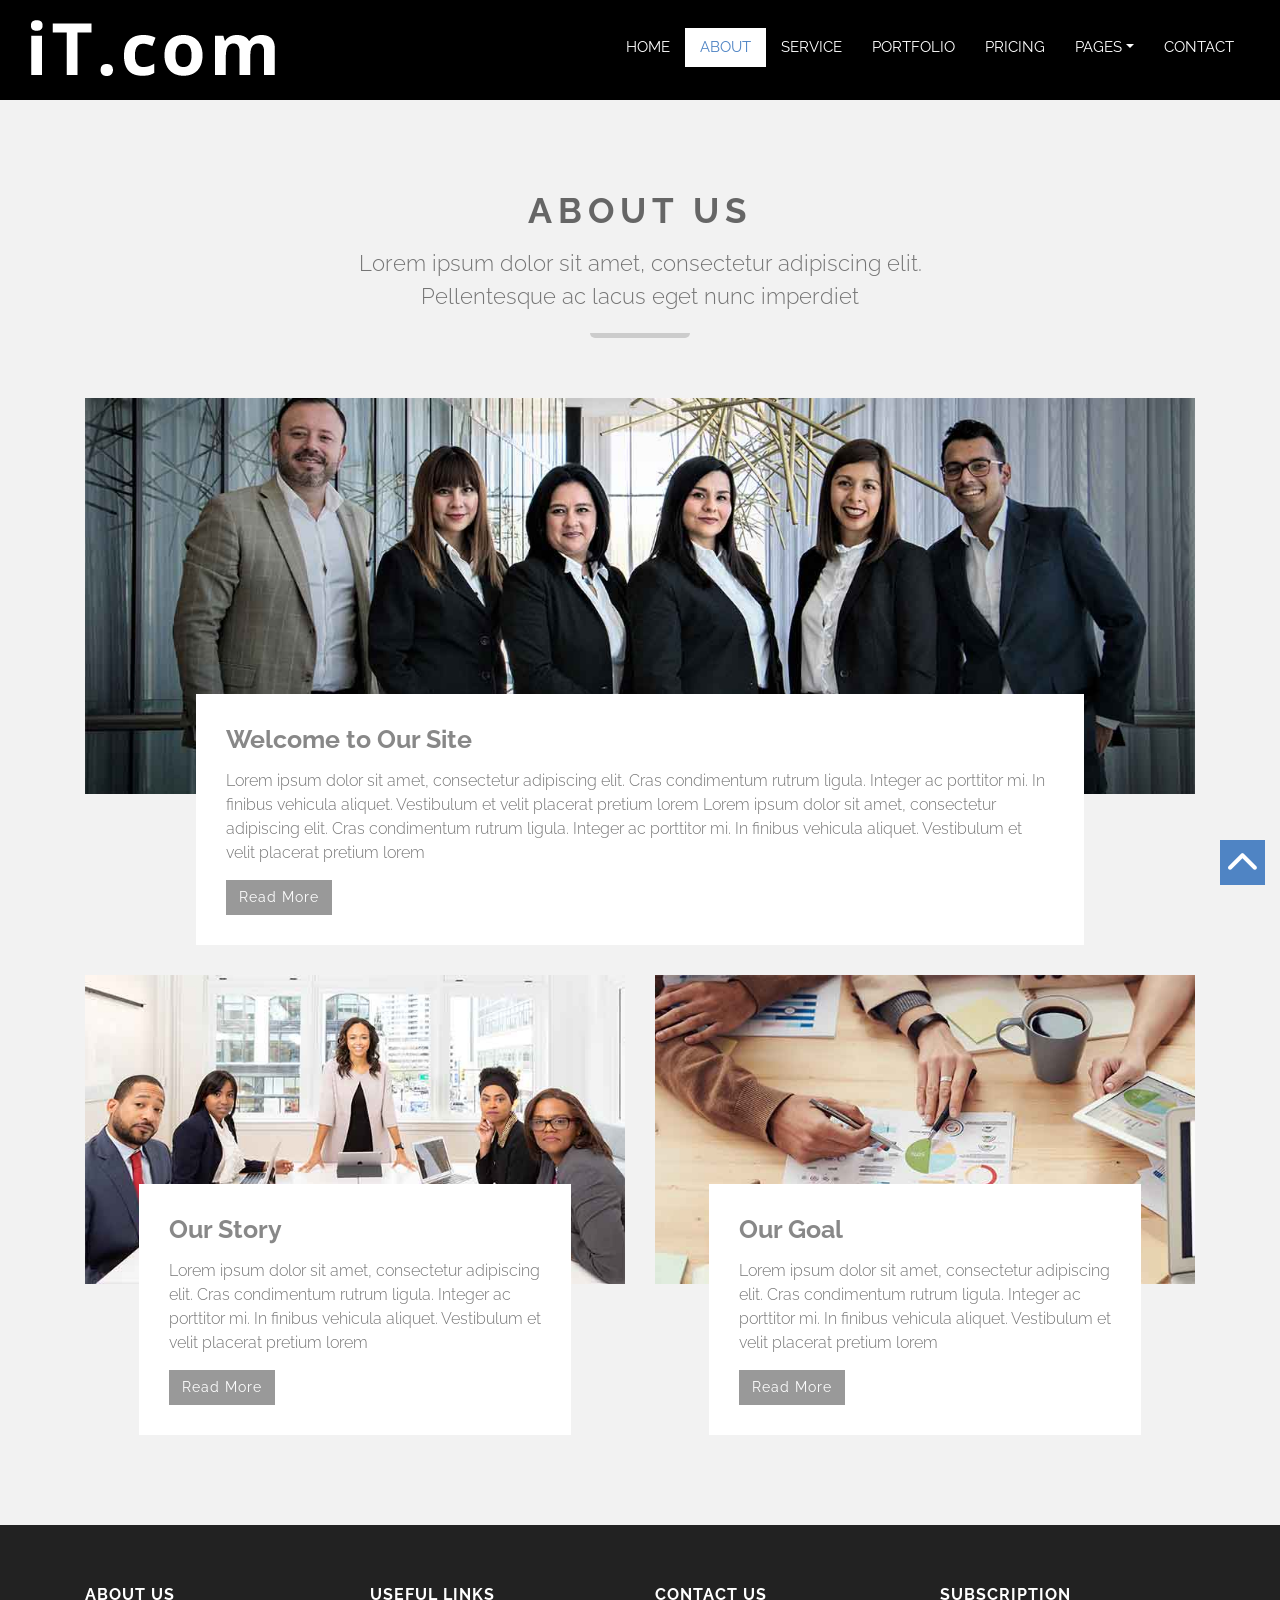
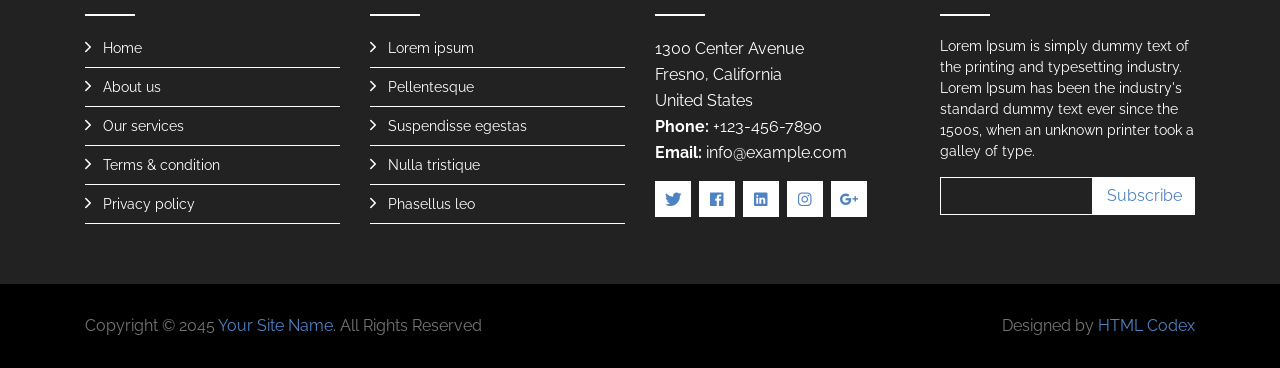
==== about.html @ 4ea15831 "Update about.html" ====
<!DOCTYPE html>
<html lang="en">
    <head>
        <meta charset="utf-8">
        <title>IT Company Website </title>
        <meta content="width=device-width, initial-scale=1.0" name="viewport">
        <meta content="IT Company Webe" name="keywords">
        <meta content="IT Company Web" name="description">

        <!-- Favicon -->
        <link href="img/favicon.ico" rel="icon">

        <!-- Google Font -->
        <link href="https://fonts.googleapis.com/css?family=Raleway:200,300,400,500,600,700,800,900&display=swap" rel="stylesheet"> 

        <!-- Libraries CSS -->
        <link href="lib/bootstrap/css/bootstrap.min.css" rel="stylesheet">
        <link href="lib/ionicons/css/ionicons.min.css" rel="stylesheet">
        <link href="lib/owlcarousel/assets/owl.carousel.min.css" rel="stylesheet">
        <link href="lib/lightbox/css/lightbox.min.css" rel="stylesheet">

        <!-- Main Stylesheet -->
        <link href="css/style.css" rel="stylesheet">
    </head>

    <body>
        <!-- Nav Start -->
        <div id="nav">
            <div class="container-fluid">
                <nav class="navbar navbar-expand-md bg-dark navbar-dark">
                    <a href="index.html" class="navbar-brand">
                        <img src="img/logo.png" alt="Logo">
                    </a>
                    <button type="button" class="navbar-toggler" data-toggle="collapse" data-target="#navbarCollapse">
                        <span class="navbar-toggler-icon"></span>
                    </button>

                    <div class="collapse navbar-collapse justify-content-between" id="navbarCollapse">
                        <div class="navbar-nav ml-auto">
                            <a href="index.html" class="nav-item nav-link">Home</a>
                            <a href="about.html" class="nav-item nav-link active">About</a>
                            <a href="service.html" class="nav-item nav-link">Service</a>
                            <a href="portfolio.html" class="nav-item nav-link">Portfolio</a>
                            <a href="pricing.html" class="nav-item nav-link">Pricing</a>
                            <div class="nav-item dropdown">
                                <a href="#" class="nav-link dropdown-toggle" data-toggle="dropdown">Pages</a>
                                <div class="dropdown-menu">
                                    <a href="skill.html" class="dropdown-item">Skills</a>
                                    <a href="team.html" class="dropdown-item">Team Members</a>
                                    <a href="review.html" class="dropdown-item">Reviews</a>
                                    <a href="client.html" class="dropdown-item">Clients</a>
                                    <a href="single.html" class="dropdown-item">Single Page</a>
                                </div>
                            </div>
                            <a href="contact.html" class="nav-item nav-link">Contact</a>
                        </div>
                    </div>
                </nav>
            </div>
        </div>
        <!-- Nav End -->

        <!-- About Start-->
        <div class="about mt-100">
            <div class="container">
                <div class="section-header">
                    <h2>About Us</h2>
                    <p>
                        Lorem ipsum dolor sit amet, consectetur adipiscing elit. Pellentesque ac lacus eget nunc imperdiet
                    </p>
                </div>
                
                <div class="row align-items-center">
                    <div class="col-md-12">
                        <div class="about-img">
                            <img src="img/about.jpg" alt="" class="img-fluid">
                        </div>
                        <div class="about-content">
                            <h2>Welcome to Our Site</h2>
                            <p>
                                Lorem ipsum dolor sit amet, consectetur adipiscing elit. Cras condimentum rutrum ligula. Integer ac porttitor mi. In finibus vehicula aliquet. Vestibulum et velit placerat pretium lorem Lorem ipsum dolor sit amet, consectetur adipiscing elit. Cras condimentum rutrum ligula. Integer ac porttitor mi. In finibus vehicula aliquet. Vestibulum et velit placerat pretium lorem
                            </p>
                            <a class="btn" href="#">Read More</a>
                        </div>
                    </div>
                </div>

                <div class="row">
                    <div class="col-md-6">
                        <div class="about-img">
                            <img src="img/about-story.jpg" alt="" class="img-fluid">
                        </div>
                        <div class="about-content">
                            <h2>Our Story</h2>
                            <p>
                                Lorem ipsum dolor sit amet, consectetur adipiscing elit. Cras condimentum rutrum ligula. Integer ac porttitor mi. In finibus vehicula aliquet. Vestibulum et velit placerat pretium lorem
                            </p>
                            <a class="btn" href="#">Read More</a>
                        </div>
                    </div>
                    <div class="col-md-6">
                        <div class="about-img">
                            <img src="img/about-goal.jpg" alt="" class="img-fluid">
                        </div>
                        <div class="about-content">
                            <h2>Our Goal</h2>
                            <p>
                                Lorem ipsum dolor sit amet, consectetur adipiscing elit. Cras condimentum rutrum ligula. Integer ac porttitor mi. In finibus vehicula aliquet. Vestibulum et velit placerat pretium lorem
                            </p>
                            <a class="btn" href="#">Read More</a>
                        </div>
                    </div>
                </div>
            </div>
        </div>
        <!-- About End -->

        <!-- Footer Start -->
        <div class="footer">
            <div class="footer-top">
                <div class="container">
                    <div class="row">
                        <div class="col-lg-3 col-md-6 footer-links">
                            <h4>About Us</h4>
                            <ul>
                                <li><i class="ion-ios-arrow-forward"></i> <a href="#">Home</a></li>
                                <li><i class="ion-ios-arrow-forward"></i> <a href="#">About us</a></li>
                                <li><i class="ion-ios-arrow-forward"></i> <a href="#">Our services</a></li>
                                <li><i class="ion-ios-arrow-forward"></i> <a href="#">Terms & condition</a></li>
                                <li><i class="ion-ios-arrow-forward"></i> <a href="#">Privacy policy</a></li>
                            </ul>
                        </div>

                        <div class="col-lg-3 col-md-6 footer-links">
                            <h4>Useful Links</h4>
                            <ul>
                                <li><i class="ion-ios-arrow-forward"></i> <a href="#">Lorem ipsum</a></li>
                                <li><i class="ion-ios-arrow-forward"></i> <a href="#">Pellentesque</a></li>
                                <li><i class="ion-ios-arrow-forward"></i> <a href="#">Suspendisse egestas</a></li>
                                <li><i class="ion-ios-arrow-forward"></i> <a href="#">Nulla tristique</a></li>
                                <li><i class="ion-ios-arrow-forward"></i> <a href="#">Phasellus leo</a></li>
                            </ul>
                        </div>

                        <div class="col-lg-3 col-md-6 footer-contact">
                            <h4>Contact Us</h4>
                            <p>
                                1300  Center Avenue<br>
                                Fresno, California<br>
                                United States <br>
                                <strong>Phone:</strong> +123-456-7890<br>
                                <strong>Email:</strong> info@example.com<br>
                            </p>

                            <div class="social-links">
                                <a href="#"><i class="ion-logo-twitter"></i></a>
                                <a href="#"><i class="ion-logo-facebook"></i></a>
                                <a href="#"><i class="ion-logo-linkedin"></i></a>
                                <a href="#"><i class="ion-logo-instagram"></i></a>
                                <a href="#"><i class="ion-logo-googleplus"></i></a>
                            </div>

                        </div>

                        <div class="col-lg-3 col-md-6 footer-newsletter">
                            <h4>Subscription</h4>
                            <p>Lorem Ipsum is simply dummy text of the printing and typesetting industry. Lorem Ipsum has been the industry's standard dummy text ever since the 1500s, when an unknown printer took a galley of type.</p>
                            <form action="" method="post">
                                <input type="email" name="email"><input type="submit"  value="Subscribe">
                            </form>
                        </div>

                    </div>
                </div>
            </div>

            <div class="container">
                <div class="row align-items-center">
                    <div class="col-md-6 copyright">
                        Copyright &copy; 2045 <a href="">Your Site Name</a>. All Rights Reserved
                    </div>
                    <div class="col-md-6 credit">
						<!--/*** This template is free as long as you keep the footer author’s credit link/attribution link/backlink. If you'd like to use the template without the footer author’s credit link/attribution link/backlink, you can purchase the Credit Removal License from "https://htmlcodex.com/credit-removal". Thank you for your support. ***/-->
                        Designed by <a href="https://htmlcodex.com">HTML Codex</a>
                    </div>
                </div>
            </div>
        </div>
        <!-- Footer End -->

        <a href="#" class="back-to-top"><i class="ion-ios-arrow-up"></i></a>

        <!-- Libraries JS -->
        <script src="lib/jquery/jquery.min.js"></script>
        <script src="lib/jquery/jquery-migrate.min.js"></script>
        <script src="lib/bootstrap/js/bootstrap.bundle.min.js"></script>
        <script src="lib/easing/easing.min.js"></script>
        <script src="lib/waypoints/waypoints.min.js"></script>
        <script src="lib/counterup/counterup.min.js"></script>
        <script src="lib/owlcarousel/owl.carousel.min.js"></script>
        <script src="lib/lightbox/js/lightbox.min.js"></script>

        <!-- Main Javascript -->
        <script src="js/main.js"></script>

    </body>
</html>
---- css/style.css ----
/**************************************/
/************ General CSS *************/
/**************************************/
body {
    color: #757575;
    font-family: 'Raleway', sans-serif;
    background: #ffffff;
}

a {
    color: #4F84C4;
    transition: 0.3s;
}

a:hover,
a:active,
a:focus {
    color: #666666;
    outline: none;
    text-decoration: none;
}

p {
    color: #757575;
    padding: 0;
    margin: 0 0 15px 0;
}

h1,
h2,
h3,
h4,
h5,
h6 {
    font-weight: 700;
    color: #888888;
    margin: 0 0 15px 0;
    padding: 0;
}

h4,
h5,
h6 {
    font-weight: 400;
}

.mt-100 {
    margin-top: 100px;
}



/**************************************/
/********** Back to Top CSS ***********/
/**************************************/
.back-to-top {
    position: fixed;
    display: none;
    background: #4F84C4;
    color: #ffffff;
    width: 45px;
    height: 45px;
    text-align: center;
    line-height: 1;
    font-size: 44px;
    right: 15px;
    bottom: 15px;
    transition: background 0.3s;
    z-index: 9;
}

.back-to-top i {
    color: #ffffff;
}



/**************************************/
/************** Nav CSS ***************/
/**************************************/
#nav {
    position: fixed;
    top: 0;
    width: 100%;
    height: 100px;
    padding: 20px 0;
    z-index: 999;
}

#nav.nav-sticky {
    height: 70px;
    padding: 8px 0;
    box-shadow: 0 2px 5px rgba(0, 0, 0, .3);
    transition: all 0.3s;
}

#nav .navbar {
    height: 100%;
    background: transparent !important;
}

#nav .navbar-brand {
    padding: 0;
}

#nav .navbar-brand img {
    position: absolute;
    max-height: 60px;
    margin-top: -27px;
    transition: all .5s;
}

#nav.nav-sticky .navbar-brand img {
    position: absolute;
    max-height: 50px;
    margin-top: -25px;
    transition: all .5s;
}

#nav .nav-link,
#nav .nav-link:focus,
#nav .nav-link:hover,
#nav .nav-link.active {
    color: #ffffff;
}

#nav .nav-link:hover,
#nav .nav-link.active {
    color: #4F84C4;
    background: #ffffff;
    transition: none;
}

#nav .dropdown-menu {
    margin-top: 0;
    border: 0;
    border-radius: 0;
    background: #f8f9fa;
}

@media (min-width: 768px) {
    #nav,
    #nav .navbar {
        background: rgba(0, 0, 0, 1) !important;
    }
    
    #nav a.nav-link {
        padding: 8px 15px;
        font-size: 15px;
        text-transform: uppercase;
    }
}

@media (max-width: 768px) {   
    #nav,
    #nav .navbar {
        background: rgba(0, 0, 0, 1) !important;
    }
    
    #nav a.nav-link {
        padding: 5px;
    }
    
    #nav .dropdown-menu {
        box-shadow: none;
    }
    
    #nav .container-fluid {
        padding: 0;
    }
}



/**************************************/
/************* Header CSS *************/
/**************************************/
.header {
    position: relative;
    width: 100%;
    background: #ffffff;
    margin-top: 100px;
}

.header .carousel-item {
    position: relative;
    width: 100%;
    overflow: hidden;
}

.header .carousel-img {
    text-align: center;
}

.header .carousel-img img {
    max-width: 100%;
    max-height: 100%;
}

.header .carousel-content {
    padding: 30px;
    text-align: center;
}

.header .carousel-content h2 {
    color: #4F84C4;
    font-size: 45px;
    font-weight: 700;
    letter-spacing: 3px;
    text-transform: capitalize;
}

.header .carousel-content p {
    color: #353535;
    font-size: 22px;
    font-weight: 500;
    letter-spacing: 1px;
    margin-bottom: 25px;
}

.header .carousel-content .btn {
    padding: 12px 30px;
    color: #ffffff;
    border-radius: 0;
    background: #4F84C4;
}

.header .carousel-content .btn:hover {
    background: #888888;
}

.carousel-control-next i,
.carousel-control-prev i {
    color: #888888;
    font-size: 45px;
}

.carousel-indicators li {
    width: 20px;
    height: 0px;
    background: #888888;
}



/**************************************/
/******** Section Header CSS **********/
/**************************************/
.section-header {
    position: relative;
    max-width: 700px;
    margin: 0 auto 60px auto;
    padding-bottom: 25px;
}

.section-header h2 {
    color: #666666;
    font-size: 35px;
    font-weight: 700;
    text-transform: uppercase;
    letter-spacing: 6px;
    text-align: center;
}

.section-header::after {
    content: '';
    position: absolute;
    display: inline-block;
    width: 100px;
    height: 5px;
    background: #cccccc;
    border-radius: 0 0 5px 5px;
    bottom: 0;
    left: calc(50% - 50px);
}

.section-header p {
    font-size: 22px;
    font-weight: 300;
    text-align: center;
    margin: 0;
}



/**************************************/
/********* About + Single CSS *********/
/**************************************/
.about,
.single {
    position: relative;
    padding: 90px 0 60px 0;
    background: #f2f2f2;
}

.about .col-md-12,
.about .col-md-6,
.single .col-md-12,
.single .col-md-6 {
    margin-bottom: 30px;
}

.about .about-img,
.single .single-img {
    position: relative;
    overflow: hidden;
}

.about .about-img img,
.single .single-img img {
    width: 100%;
}

.about .about-content,
.single .single-content {
    position: relative;
    width: 80%;
    margin: -100px auto 0 auto;
    padding: 30px;
    background: #ffffff;
}

.about .about-content h2,
.single .single-content h2 {
    font-size: 25px;
    font-weight: 700;
}

.about .about-content p,
.single .single-content p {
    font-size: 16px;
    font-weight: 300;
}

.about .btn,
.single .btn {
    font-size: 14px;
    letter-spacing: 1px;
    color: #ffffff;
    background: #999999;
    border-radius: 0;
}

.about .btn:hover,
.single .btn:hover {
    background: #4F84C4;
}



/**************************************/
/************ Services CSS ************/
/**************************************/
.service {
    background: #ffffff;
    padding: 90px 0 60px 0;
    text-align: center;
}

.service .service-item {
    position: relative;
    width: 100%;
    text-align: center;
    margin-bottom: 30px;
}

.service .service-icon {
    position: relative;
    width: 100%;
    padding: 30px 15px;
    background: #4F84C4;
}

.service .service-icon i {
    font-size: 90px;
    line-height: 0;
    color: #ffffff;
}

.service .service-detail {
    position: relative;
    width: 100%;
    padding: 30px 15px;
    background: #f2f2f2;
}

.service .service-detail h4,
.service .service-detail h4 a {
    font-size: 18px;
    font-weight: 700;
    line-height: 24px;
    letter-spacing: 1px;
    text-transform: capitalize;
}

.service .service-detail p {
    margin: 0;
}



/**************************************/
/********* Call To Action CSS *********/
/**************************************/
.call-to-action {
    position: relative;
    padding: 90px 0;
    background: #4F84C4;
}

.call-to-action .container {
    max-width: 700px;
}

.call-to-action .section-header h2 {
    color: #ffffff;
}

.call-to-action .section-header::before {
    background: #ffffff;
}

.call-to-action .section-header p {
    color: #ffffff;
}

.call-to-action .btn {
    padding: 15px 30px;
    color: #4F84C4;
    font-weight: 700;
    font-size: 18px;
    letter-spacing: 1px;
    text-transform: uppercase;
    background: #ffffff;
    border-radius: 0;
    transition: 0.3s;
}

.call-to-action .btn:hover {
    color: #ffffff;
    background: #353535;
}



/**************************************/
/************* Pricing CSS ************/
/**************************************/
.pricing {
    background: #f2f2f2;
    padding: 90px 0 60px 0;
}

.pricing .price-content {
    position: relative;
    background: #ffffff;
    text-align: center;
    margin-bottom: 30px;
}

.pricing .price-plan {
    display: block;
    background: #353535;
    margin: 0 0 30px;
    padding: 20px 0;
}

.pricing .price-plan i {
    color: #ffffff;
    font-size: 60px;
    line-height: 80px;
}

.pricing .price-title {
    display: block;
    color: #ffffff;
    font-size: 30px;
    letter-spacing: 2px;
    margin-bottom: 10px;
}

.pricing .price-amount {
    position: relative;
    font-family: 'Arial, Helvetica', sans-serif;
    color: #ffffff;
    font-size: 60px;
    font-weight: 900;
    margin: 0;
    text-transform: uppercase;
}

.pricing .price-amount span {
    color: #ffffff;
    font-size: 22px;
    font-weight: 400;
    text-transform: lowercase;
}

.pricing .price-amount span:first-child {
    position: relative;
    top: -27px;
    left: -5px;
}

.pricing .price-date {
    color: #ffffff;
    font-size: 12px;
    margin-top: 5px;
    text-transform: uppercase;
    margin-bottom:0;
}

.pricing .price-details {
    font-size: 16px;
    list-style: none;
    text-align: left;
}

.pricing .price-details li {
    padding: 5px 0;
}

.pricing .price-details li i.ion-md-checkmark {
    color: #4F84C4;
    margin-right: 8px;
}

.pricing .price-details li i.ion-md-close {
    color: #ea4335;
    margin-right: 10px;
}

.pricing .btn {
    color: #ffffff;
    padding: 10px 30px;
    text-transform: uppercase;
    border: none;
    border-radius: 0;
}

.pricing .price-btn {
    margin-top: 10px;
    margin-bottom: 30px;
    background: #353535;
    color: #ffffff;
}

.pricing .price-btn:hover {
    background: #4F84C4;
}

.pricing .features-price-btn {
    background: #4F84C4;
}

.pricing .features-price-btn:hover {
    background: #353535;
}

.pricing .features-price .price-plan {
    background: #4F84C4;
}

.pricing .features-price .price-plan p{
    color:#FFFFFF;
}

.pricing .features-price .price-plan .price-amount, 
.pricing .features-price .price-plan .price-amount span {
    color: #ffffff;
}

.pricing .features-price .price-plan .price-title {
    color:#ffffff;
}



/**************************************/
/*********** Our Skills CSS ***********/
/**************************************/
.skills {
    position: relative;
    padding: 90px 0 60px 0;
}

.skills .skill-item {
    position: relative;
    width: 100%;
    margin-bottom: 30px;
}

.skills .skill-item h3 {
    font-size: 22px;
    font-weight: 700;
    color: #666666;
    margin-bottom: 15px;
}

.skills .skill-name {
    position: relative;
    width: 100%;
}

.skills .skill-name p {
    display: inline-block;
    margin-bottom: 5px;
    font-size: 16px;
    font-weight: 400;
}

.skills .skill-name p:last-child {
    float: right;
}

.skills .progress {
    margin-bottom: 15px;
    border-radius: 0;
}

.skills .progress .progress-bar {
    background: #4F84C4;
    border-radius: 0;
}



/**************************************/
/************ Counters CSS ************/
/**************************************/
.counters {
    position: relative;
    width: 100%;
    padding: 90px 0;
    background: #4F84C4;
}

.counters i {
    display: inline-block;
    font-size: 90px;
    line-height: 0;
    color: #ffffff;
    margin-bottom: 10px;
}

.counters h2 {
    font-family: 'Arial, Helvetica', sans-serif;
    font-size: 60px;
    font-weight: 900;
    letter-spacing: 5px;
    color: #ffffff;
}

.counters p {
    font-size: 22px;
    color: #ffffff;
}



/**************************************/
/************ Portfolio CSS ***********/
/**************************************/
.portfolio {
    position: relative;
    padding: 90px 0 60px 0;
    background: #f2f2f2;
}

.portfolio .portfolio-item {
    margin-bottom: 30px;
    overflow: hidden;
}

.portfolio .portfolio-item .portfolio-img {
    position: relative;
    background: #000000;
    overflow: hidden;
    
}

.portfolio .portfolio-item .link-preview,
.portfolio .portfolio-item .link-details {
    position: absolute;
    display: inline-block;
    padding: 5px 0;
    line-height: 1;
    text-align: center;
    width: 45px;
    height: 35px;
    background: #4F84C4;
    border: 1px solid #ffffff;
    transition: 0.3s;
    opacity: 0;
}

.portfolio .portfolio-item .link-preview i,
.portfolio .portfolio-item .link-details i {
    font-size: 22px;
    color: #ffffff;
}

.portfolio .portfolio-item .link-preview:hover,
.portfolio .portfolio-item .link-details:hover {
    background: #ffffff;
    border: 1px solid #4F84C4;
}

.portfolio .portfolio-item .link-preview:hover i,
.portfolio .portfolio-item .link-details:hover i {
    color: #353535;
}

.portfolio .portfolio-item .link-preview {
    left: 0;
    top: calc(50% - 18px);
}

.portfolio .portfolio-item .link-details {
    right: 0;
    top: calc(50% - 18px);
}

.portfolio .portfolio-item:hover .link-preview {
    opacity: 1;
    left: calc(50% - 50px);
}

.portfolio .portfolio-item:hover .link-details {
    opacity: 1;
    right: calc(50% - 50px);
}

.portfolio .portfolio-item .portfolio-info {
    position: relative;
    width: 100%;
    padding: 30px 15px;
    text-align: center;
    background: #ffffff;
}

.portfolio .portfolio-item .portfolio-info h3 {
    font-size: 18px;
    font-weight: 700;
    margin-bottom: 10px;
}

.portfolio .portfolio-item .portfolio-info p {
    margin: 0;
    font-size: 14px;
    font-weight: 300;
    text-transform: uppercase;
}



/**************************************/
/************** Team CSS **************/
/**************************************/
.team {
    position: relative;
    padding: 90px 0;
    background: #ffffff;
}

.team .team-item {
    margin-bottom: 30px;
    overflow: hidden;
}

.team .team-item .team-img {
    position: relative;
    background: #000000;
    overflow: hidden;
    
}

.team .team-item .team-social {
    position: absolute;
    display: block;
    text-align: center;
    width: 100%;
    height: 35px;
    top: 0;
    left: 0;
    transition: 0.3s;
    opacity: 0;
}

.team .team-item .team-social a {
    display: inline-block;
    padding: 5px 0;
    line-height: 1;
    text-align: center;
    width: 35px;
    height: 35px;
    background: #4F84C4;
    border: 1px solid #ffffff;
}

.team .team-item .team-social a i {
    font-size: 22px;
    color: #ffffff;
}

.team .team-item .team-social a:hover {
    background: #ffffff;
    border: 1px solid #4F84C4;
}

.team .team-item .team-social a:hover i {
    color: #353535;
}

.team .team-item:hover .team-social {
    opacity: 1;
    top: calc(50% - 18px);
}

.team .team-item .team-info {
    position: relative;
    width: 100%;
    padding: 30px 15px;
    text-align: center;
    background: #f2f2f2;
}

.team .team-item .team-info h3 {
    font-size: 18px;
    font-weight: 700;
    margin-bottom: 10px;
}

.team .team-item .team-info p {
    margin: 0;
    font-size: 14px;
    font-weight: 300;
    text-transform: uppercase;
}



/**************************************/
/*********** Testimonials CSS *********/
/**************************************/
.testimonials {
    position: relative;
    padding: 90px 0 60px 0;
    background: #f2f2f2;
}

.testimonials .testimonial-item {
    position: relative;
    margin: 0 15px 30px 15px;
    background: #ffffff;
}

.testimonials .testimonial-img {
    position: relative;
    background: #000000;
    overflow: hidden;
}

.testimonials .testimonial-text {
    position: relative;
    width: 100%;
    padding: 30px 15px;
    text-align: center;
    background: #ffffff;
}

.testimonials .testimonial-text h3 {
    font-size: 18px;
    font-weight: 700;
    margin-bottom: 10px;
}

.testimonials .testimonial-text h4 {
    font-size: 12px;
    font-weight: 300;
    text-transform: uppercase;
}

.testimonials .testimonial-text p {
    margin: 0;
    font-size: 16px;
    font-weight: 300;
}

.testimonials .owl-nav,
.testimonials .owl-dots {
    margin-top: 5px;
    text-align: center;
}

.testimonials .owl-dot {
    display: inline-block;
    margin: 0 5px;
    width: 12px;
    height: 12px;
    border-radius: 50%;
    background-color: #dddddd;
}

.testimonials .owl-dot.active {
    background-color: #4F84C4;
}

@media (max-width: 575px) {
    .testimonials .testimonial-text {
        padding: 25px;
    }
}



/**************************************/
/************* Clients CSS ************/
/**************************************/
.clients {
    position: relative;
    padding: 90px 0;
}

.clients .section-header p {
    padding-bottom: 10px;
}

.clients img {
    max-width: 100%;
    opacity: 1;
    transition: 0.3s;
    padding: 15px 0;
}

.clients img:hover {
    opacity: .5;
}

.clients .owl-nav,
.clients .owl-dots {
    margin-top: 5px;
    text-align: center;
}

.clients .owl-dot {
    display: inline-block;
    margin: 0 5px;
    width: 12px;
    height: 12px;
    border-radius: 50%;
    background-color: #ddd;
}

.clients .owl-dot.active {
    background-color: #4F84C4;
}



/**************************************/
/************* Contact CSS ************/
/**************************************/
.contact {
    position: relative;
    padding: 90px 0;
    background: #f2f2f2;
}

.contact .container {
    max-width: 900px;
}

.contact .container .col-md-6 {
    padding: 0;
    background: #ffffff;
}

.contact .form {
    background: #ffffff;
    padding: 30px;
    color: #353535;
}

.contact .form input,
.contact .form textarea {
    padding: 10px 0;
    border-color: #dddddd transparent #dddddd transparent;
    border-radius: 0;
    box-shadow: none;
    font-size: 15px;
}

.contact .form input:focus,
.contact .form textarea:focus {
    border-color: #4F84C4 transparent #4F84C4 transparent;
}

.contact .form button[type="submit"] {
    color: #ffffff;
    background: #888888;
    border-radius: 0;
}

.contact .form button[type="submit"]:hover {
    background: #4F84C4;
}

.contact .map {
    position: relative;
    background: #ffffff;
}

.contact .map iframe {
    width: 100%;
    height: 375px;
    margin-bottom: -7px;
}



/**************************************/
/************* Footer CSS *************/
/**************************************/
.footer {
    position: relative;
    padding: 0 0 30px 0;
    background: #000000;
}

.footer .footer-top {
    background: #222222;
    padding: 60px 0 30px 0;
}

.footer .footer-top .footer-info,
.footer .footer-top .footer-links,
.footer .footer-top .footer-contact,
.footer .footer-top .footer-newsletter {
    margin-bottom: 30px;
}

.footer .footer-top .social-links a {
    font-size: 18px;
    display: inline-block;
    background: #ffffff;
    color: #4F84C4;
    line-height: 1;
    padding: 9px 0;
    margin-right: 4px;
    text-align: center;
    width: 36px;
    height: 36px;
    transition: 0.3s;
}

.footer .footer-top .social-links a:hover {
    background: #4F84C4;
    color: #ffffff;
}

.footer .footer-top h4 {
    font-size: 16px;
    font-weight: 700;
    color: #ffffff;
    text-transform: uppercase;
    position: relative;
    padding-bottom: 12px;
    margin-bottom: 20px;
    letter-spacing: 1px;
}

.footer .footer-top h4::before {
    content: '';
    position: absolute;
    left: 0;
    bottom: 0;
    height: 0;
    width: 50px;
    border-bottom: 2px solid #ffffff;
}

.footer .footer-top .footer-links ul {
    list-style: none;
    padding: 0;
    margin: 0;
}

.footer .footer-top .footer-links ul i {
    padding-right: 8px;
    color: #ffffff;
    font-size: 16px;
}

.footer .footer-top .footer-links ul li {
    border-bottom: 1px solid #ffffff;
    padding: 7px 0;
}

.footer .footer-top .footer-links ul li:first-child {
    padding-top: 0;
}

.footer .footer-top .footer-links ul a {
    font-size: 14px;
    color: #ffffff;
}

.footer .footer-top .footer-links ul a:hover {
    color: #4F84C4;
}

.footer .footer-top .footer-contact p {
    color: #ffffff;
    line-height: 26px;
}

.footer .footer-top .footer-newsletter input[type="email"] {
    padding: 6px 8px;
    width: 60%;
    border: 1px solid #ffffff;
    background: transparent;
    color: #ffffff;
}

.footer .footer-top .footer-newsletter input[type="submit"] {
    border: 0;
    width: 40%;
    padding: 6px 0;
    text-align: center;
    color: #4F84C4;
    border: 1px solid #ffffff;
    background: #ffffff;
    transition: 0.3s;
    cursor: pointer;
}

.footer .footer-top .footer-newsletter input[type="submit"]:hover {
    color: #ffffff;
    background: #4F84C4;
    border: 1px solid #4F84C4;
}

.footer .footer-top .footer-newsletter p {
    color: #ffffff;
    font-size: 14px;
}

.footer .credit,
.footer .copyright {
    text-align: center;
    padding-top: 30px;
}

@media (min-width: 768px) {
    .footer .credit {
        text-align: right;
    }
    
    .footer .copyright {
        text-align: left;
    }
}
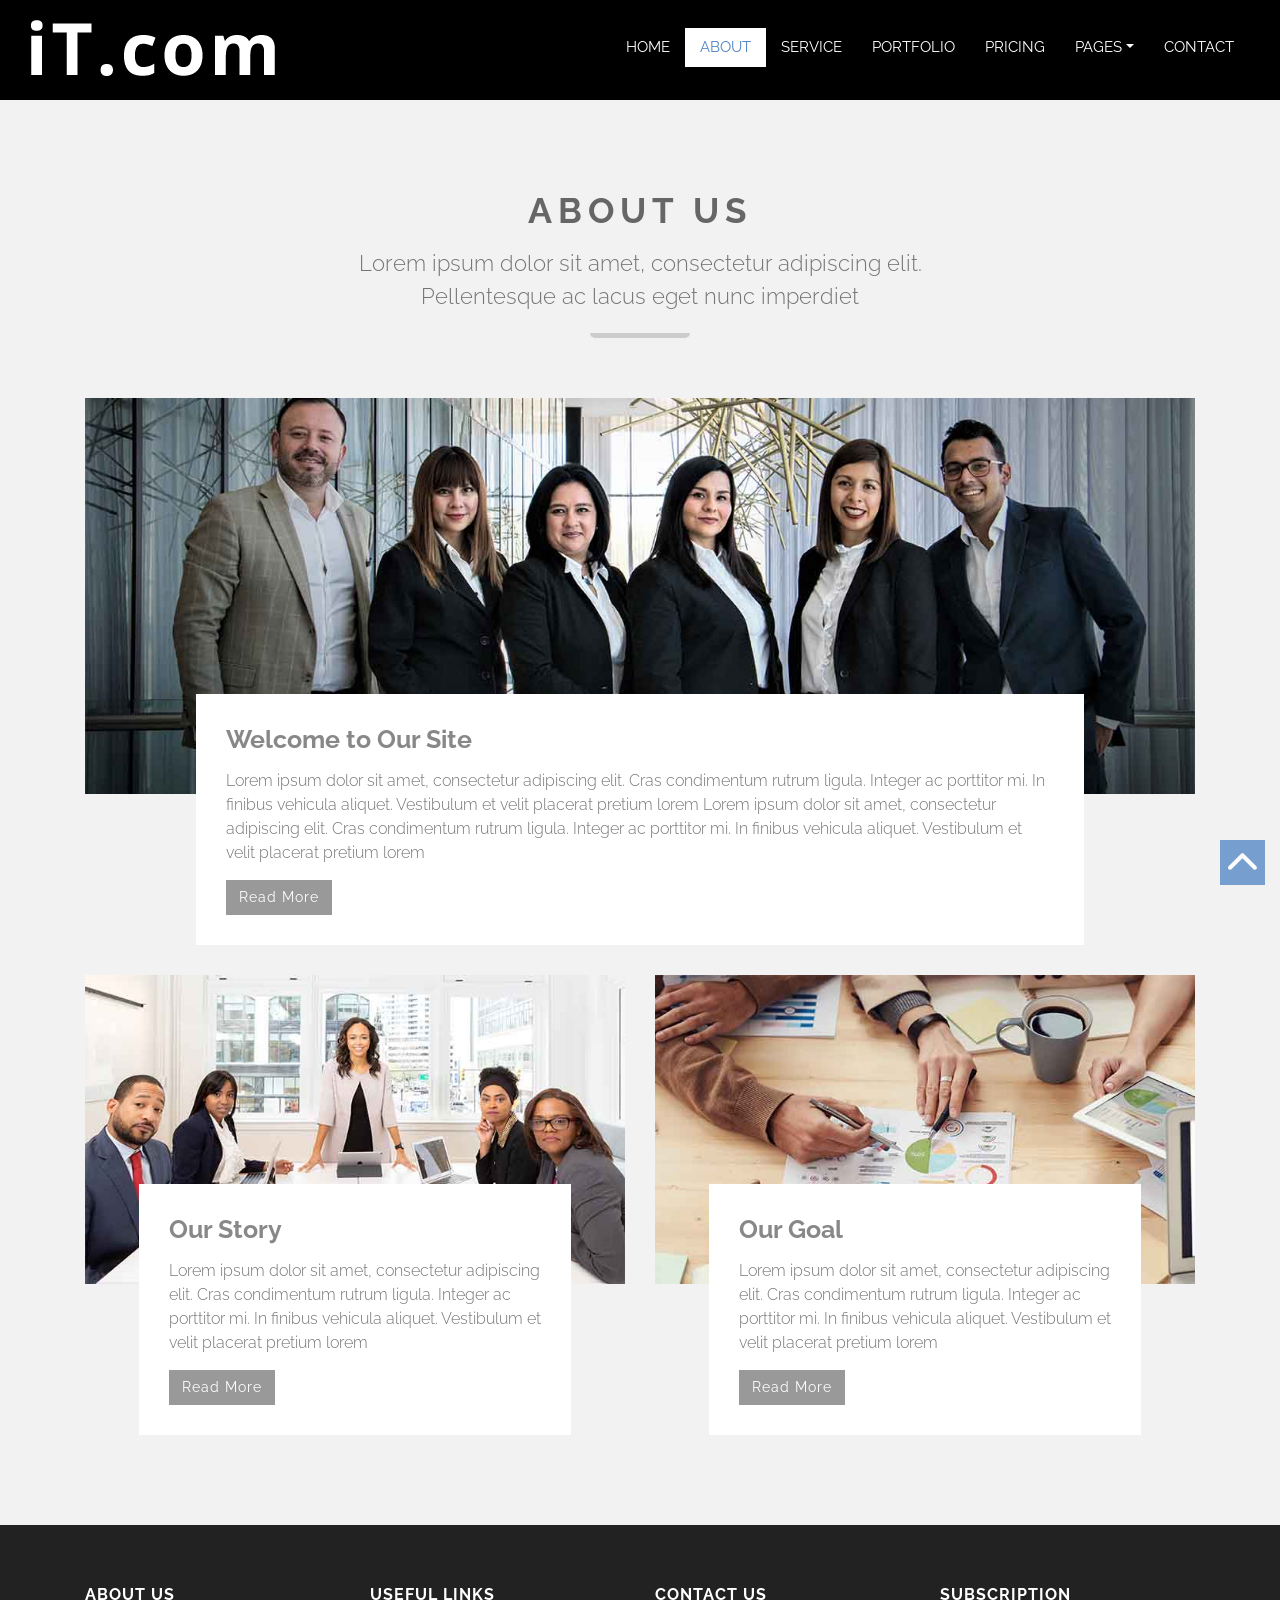
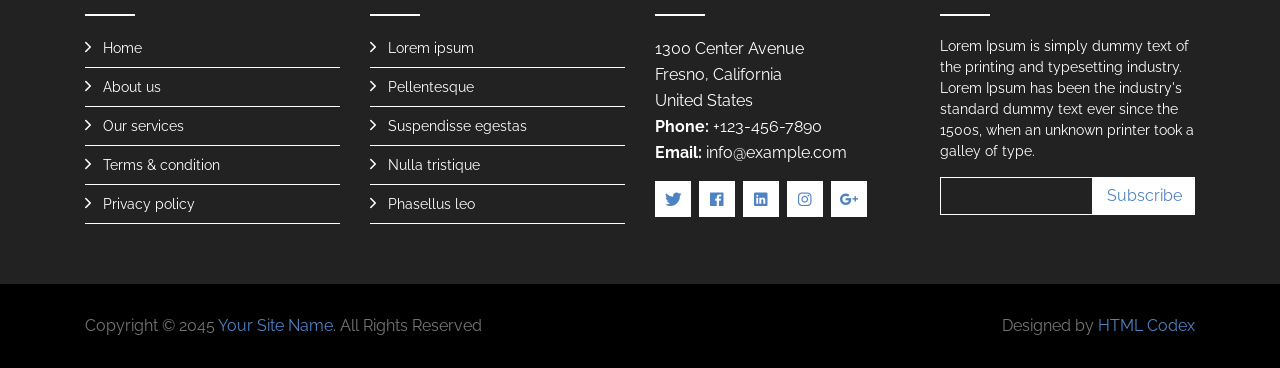
==== commit 7f0d73dd: "Update about.html" ====
--- a/about.html
+++ b/about.html
@@ -2,9 +2,9 @@
 <html lang="en">
     <head>
         <meta charset="utf-8">
-        <title>IT Company Website </title>
+        <title>BRIKSOFT </title>
         <meta content="width=device-width, initial-scale=1.0" name="viewport">
-        <meta content="IT Company Webe" name="keywords">
+        <meta content="IT Company Web" name="keywords">
         <meta content="IT Company Web" name="description">
 
         <!-- Favicon -->
@@ -207,3 +207,5 @@
 </html>
 
 
+
+
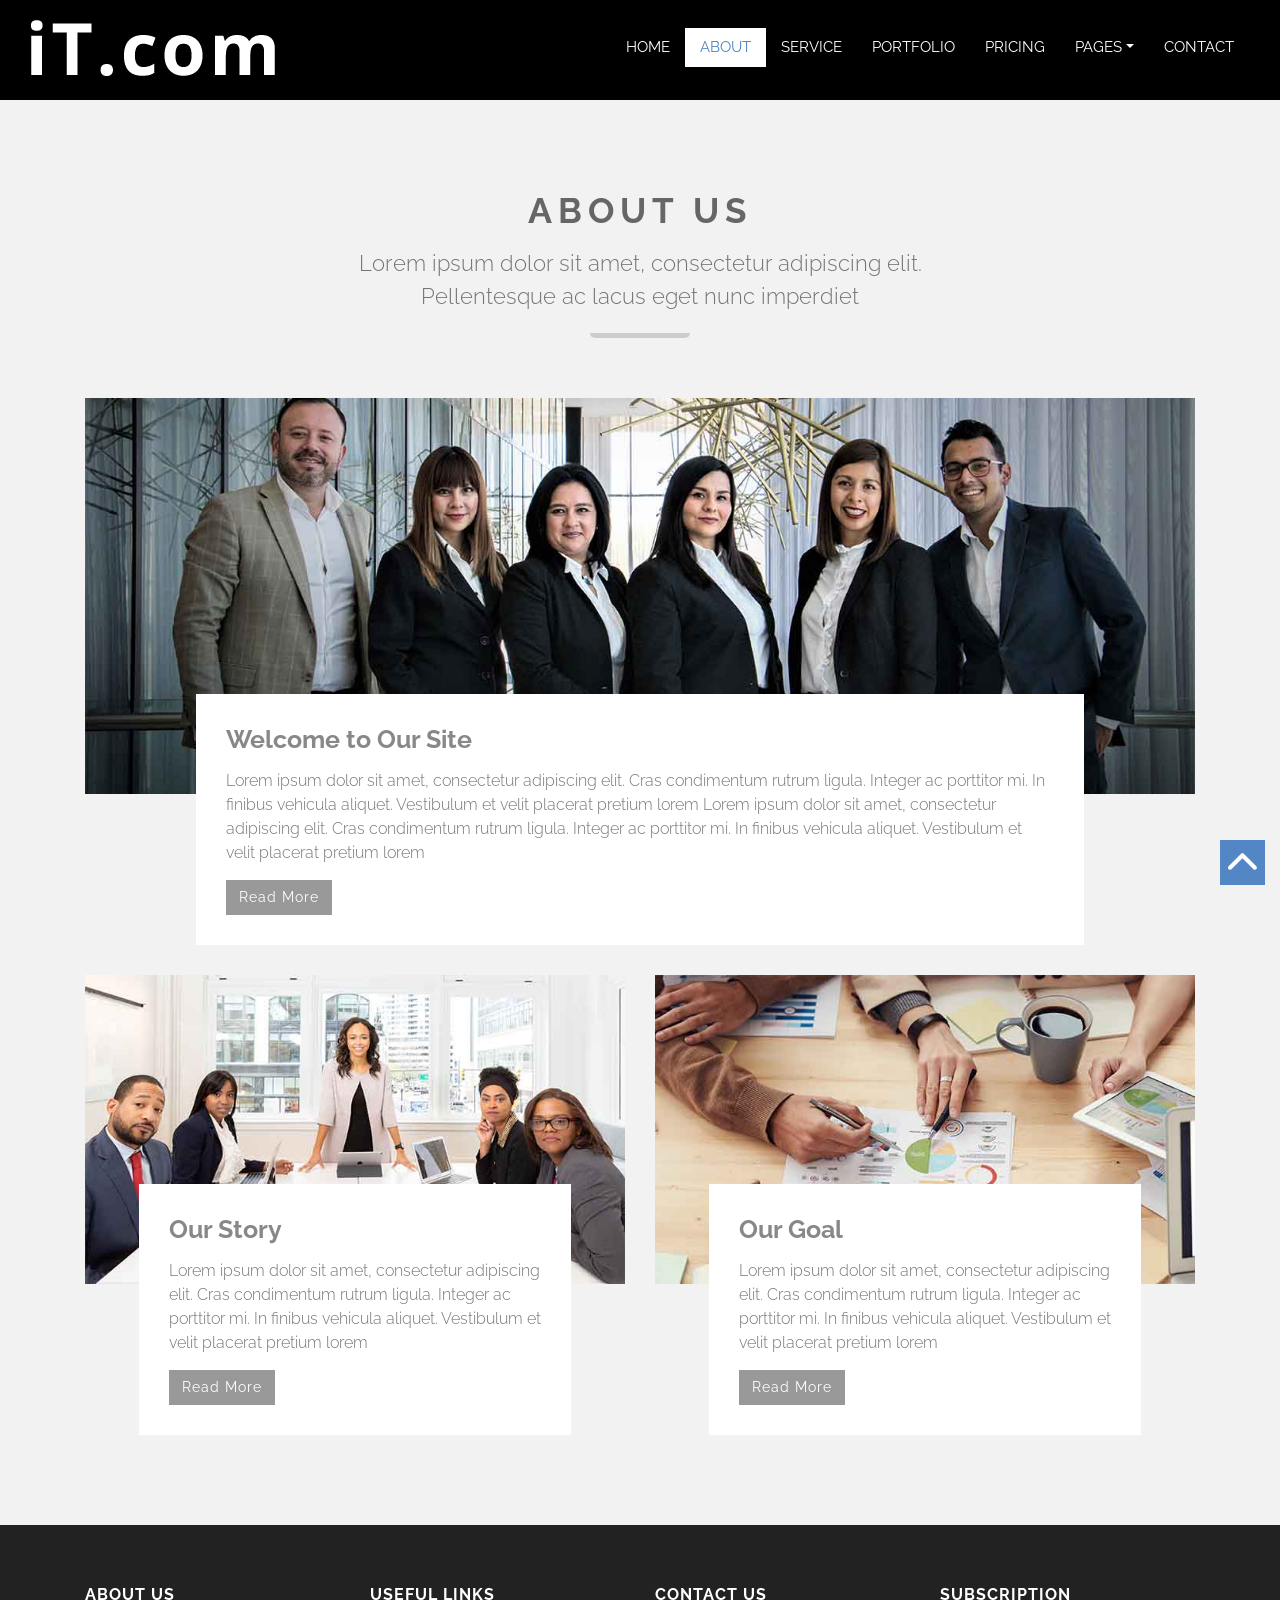
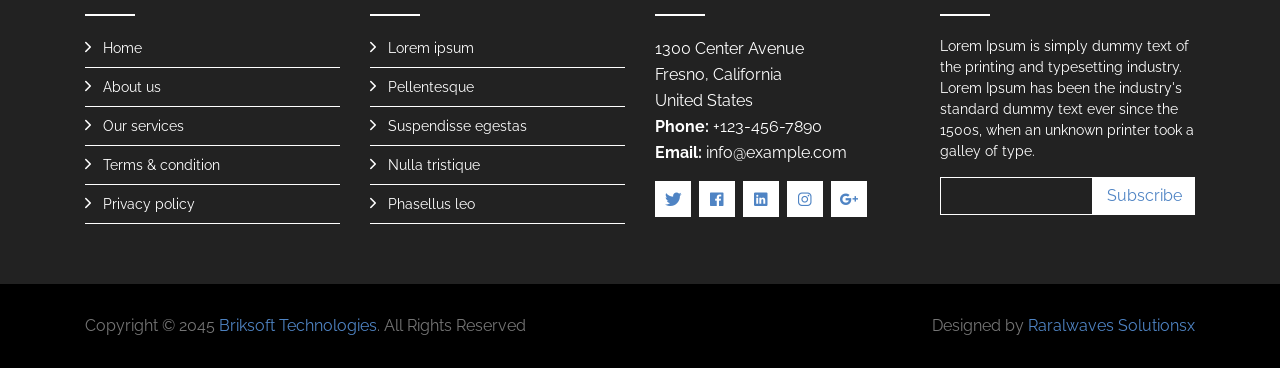
==== commit 68d949e4: "Update about.html" ====
--- a/about.html
+++ b/about.html
@@ -177,11 +177,11 @@
             <div class="container">
                 <div class="row align-items-center">
                     <div class="col-md-6 copyright">
-                        Copyright &copy; 2045 <a href="">Your Site Name</a>. All Rights Reserved
+                        Copyright &copy; 2045 <a href="">Briksoft Technologies</a>. All Rights Reserved
                     </div>
                     <div class="col-md-6 credit">
-						<!--/*** This template is free as long as you keep the footer author’s credit link/attribution link/backlink. If you'd like to use the template without the footer author’s credit link/attribution link/backlink, you can purchase the Credit Removal License from "https://htmlcodex.com/credit-removal". Thank you for your support. ***/-->
-                        Designed by <a href="https://htmlcodex.com">HTML Codex</a>
+										
+                        Designed by <a href="https://raralwavessolutions.co.ke/">Raralwaves Solutionsx</a>
                     </div>
                 </div>
             </div>
@@ -209,3 +209,4 @@
 
 
 
+
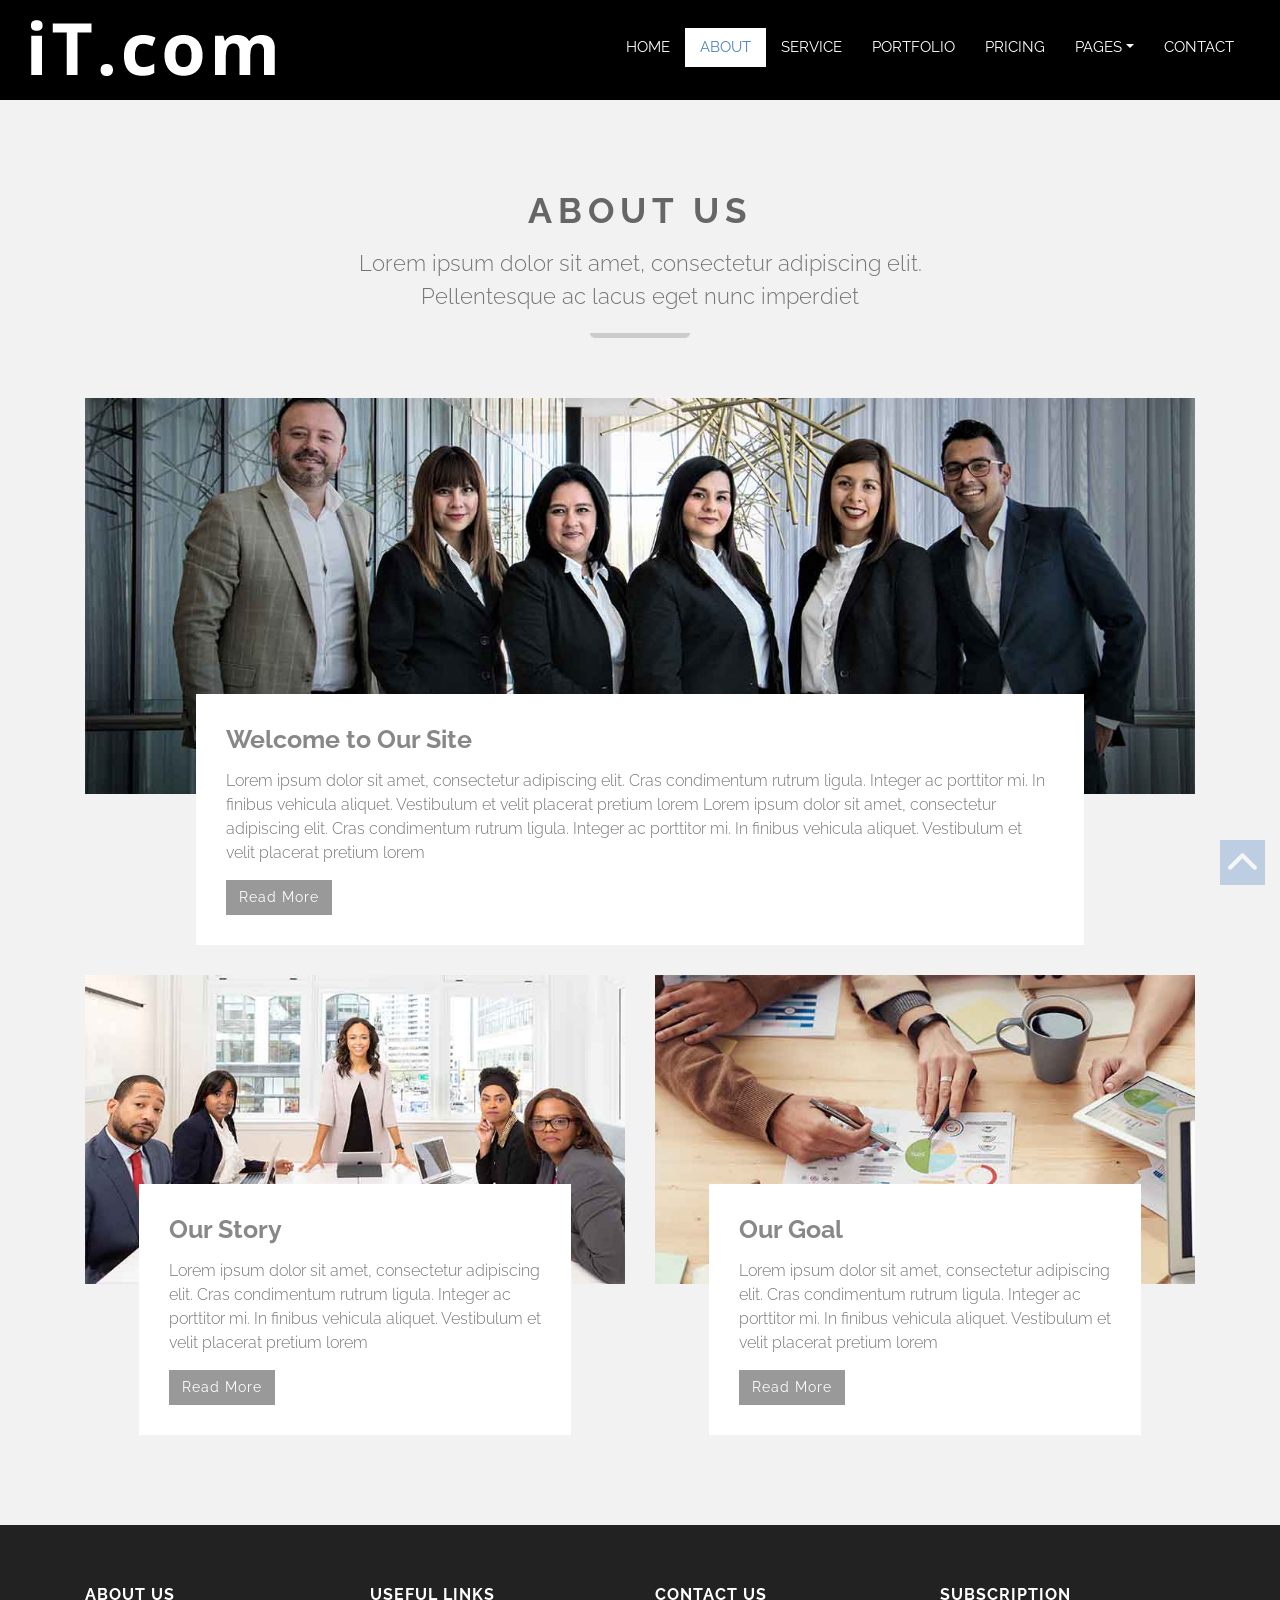
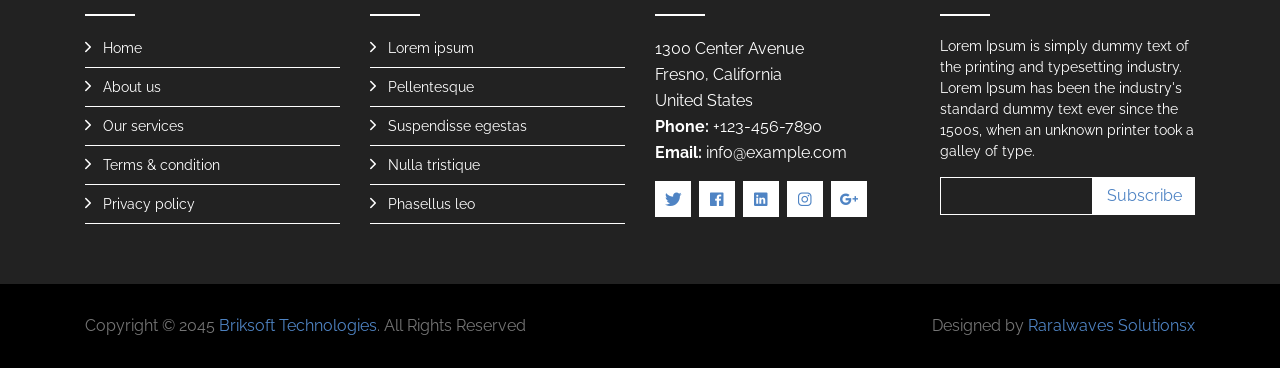
==== commit 6ac2bee1: "Update about.html" ====
--- a/about.html
+++ b/about.html
@@ -4,8 +4,8 @@
         <meta charset="utf-8">
         <title>BRIKSOFT </title>
         <meta content="width=device-width, initial-scale=1.0" name="viewport">
-        <meta content="IT Company Web" name="keywords">
-        <meta content="IT Company Web" name="description">
+        <meta content="" name="keywords">
+        <meta content="" name="description">
 
         <!-- Favicon -->
         <link href="img/favicon.ico" rel="icon">
@@ -210,3 +210,4 @@
 
 
 
+
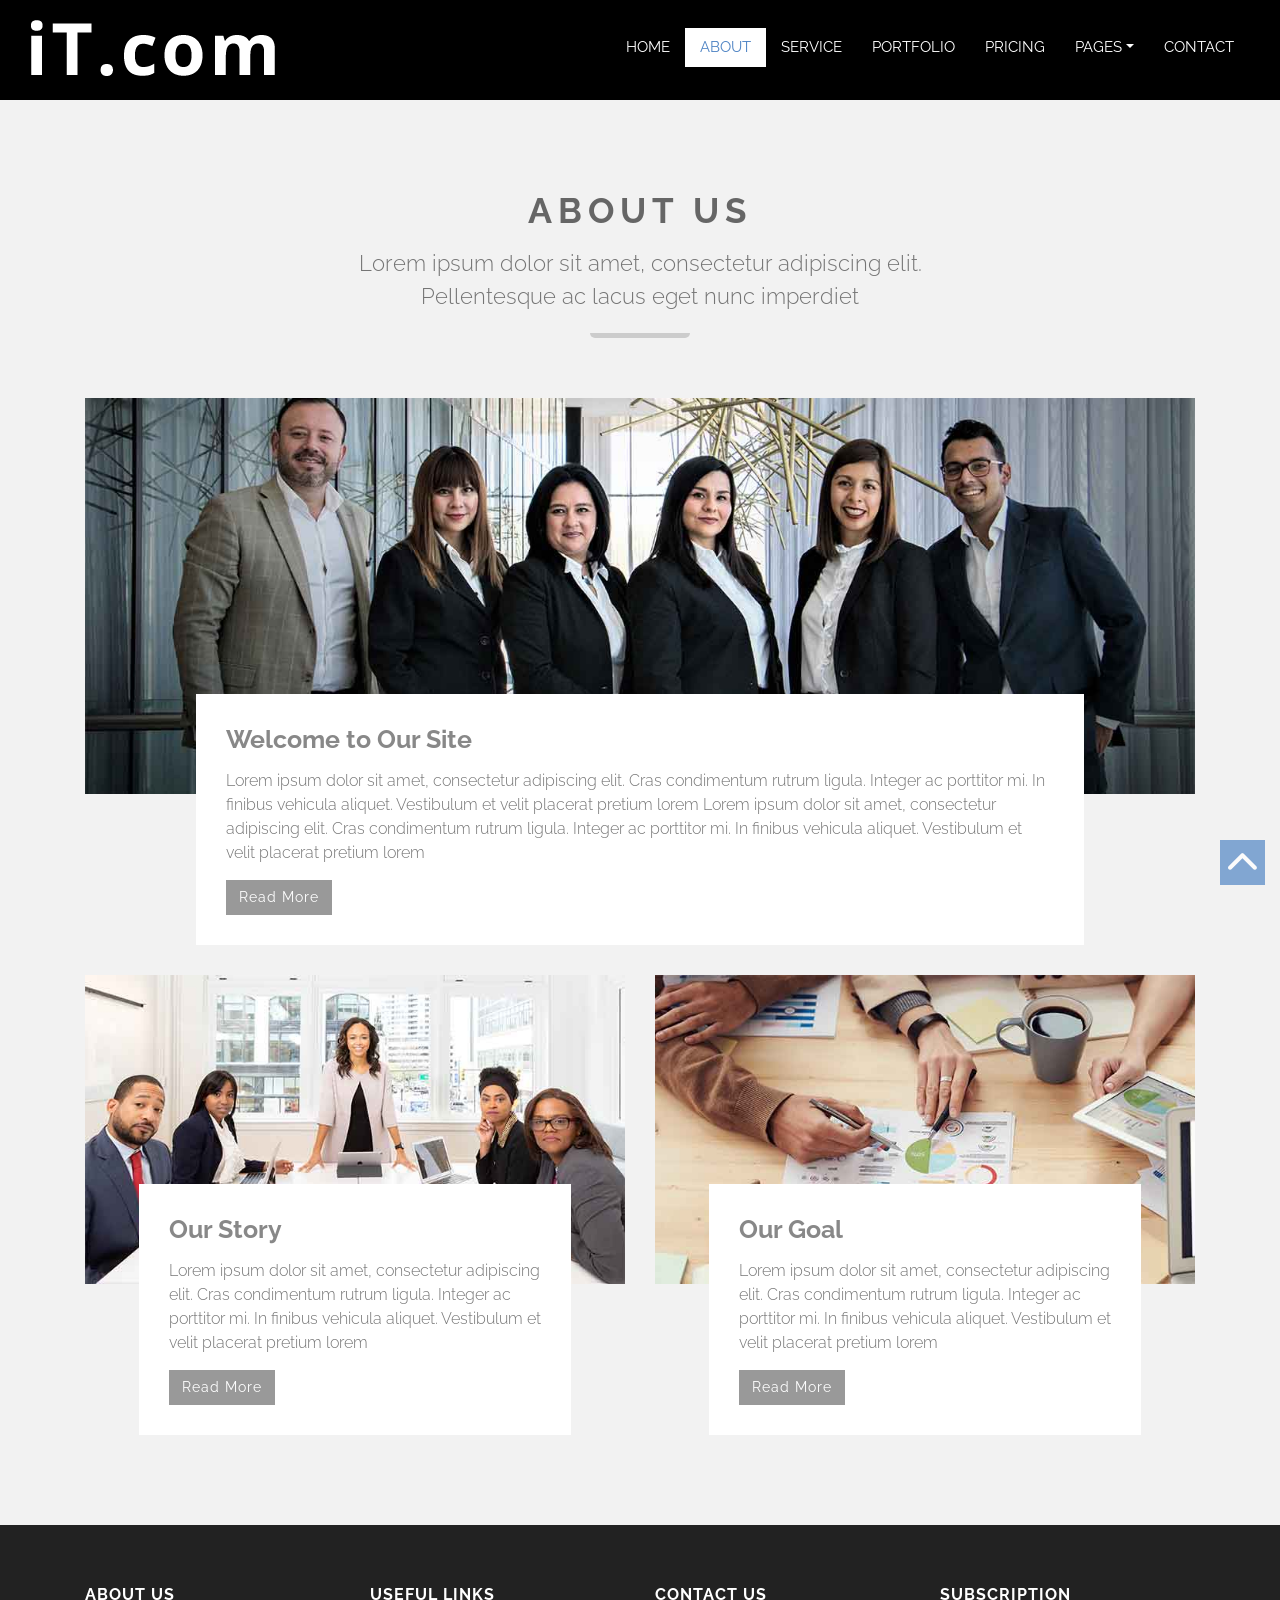
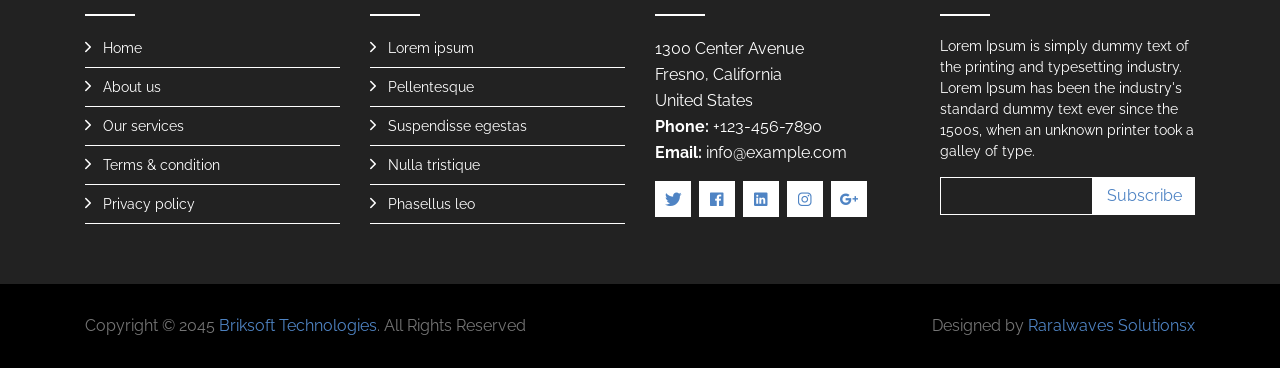
==== commit d0e579c0: "Update about.html" ====
--- a/about.html
+++ b/about.html
@@ -211,3 +211,4 @@
 
 
 
+
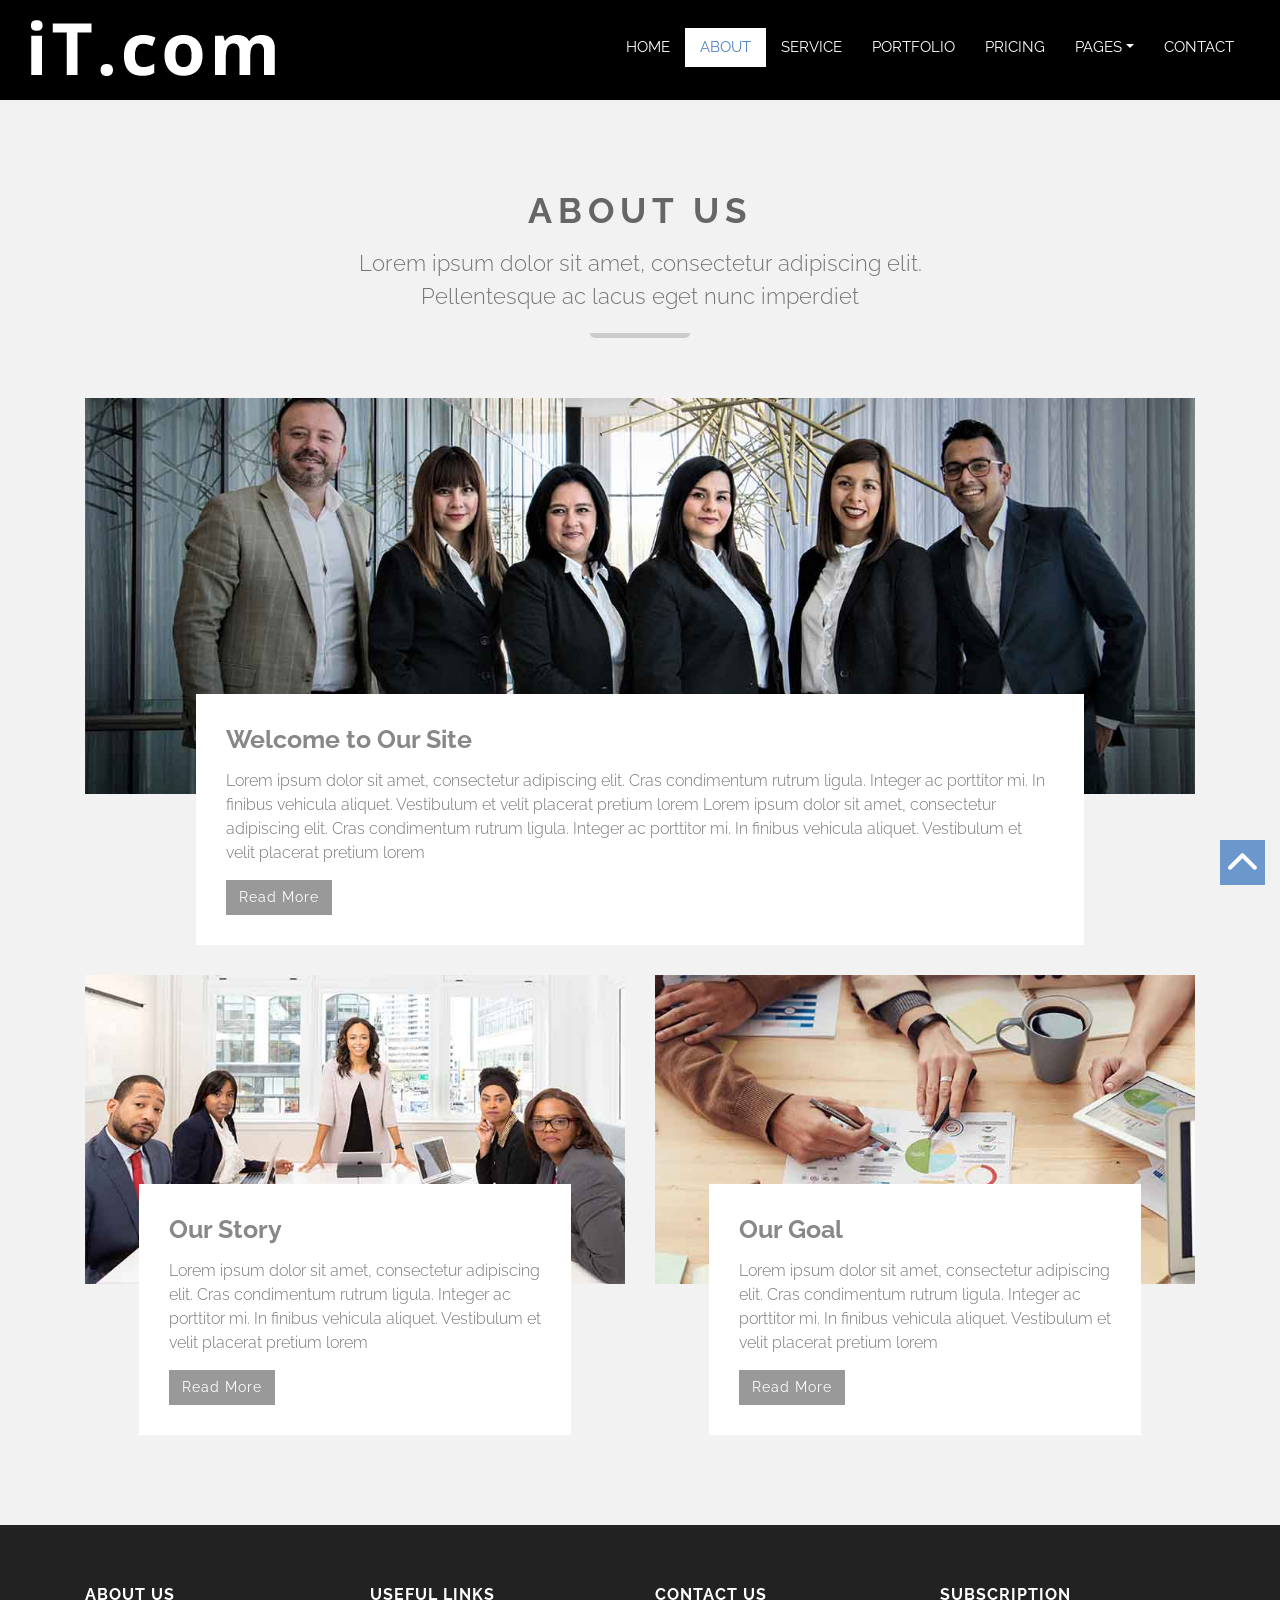
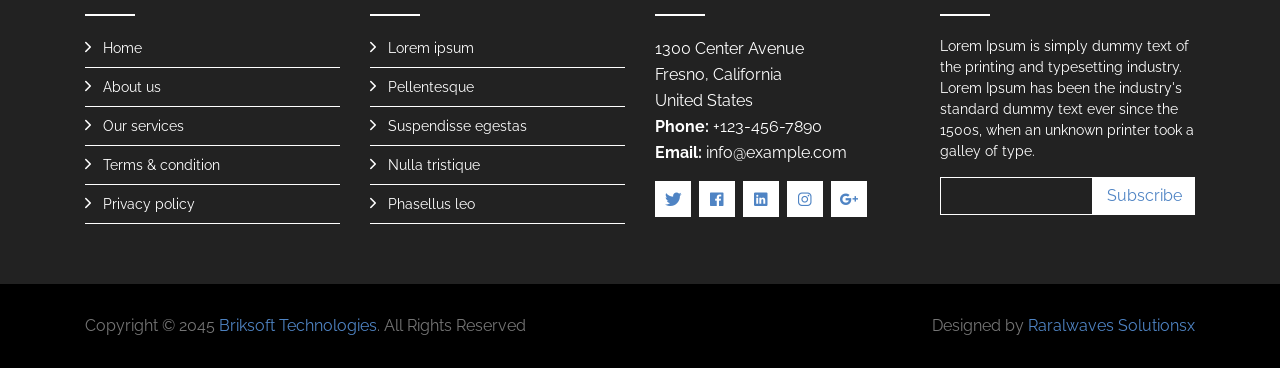
==== commit 5d36867a: "Update about.html" ====
--- a/about.html
+++ b/about.html
@@ -212,3 +212,4 @@
 
 
 
+
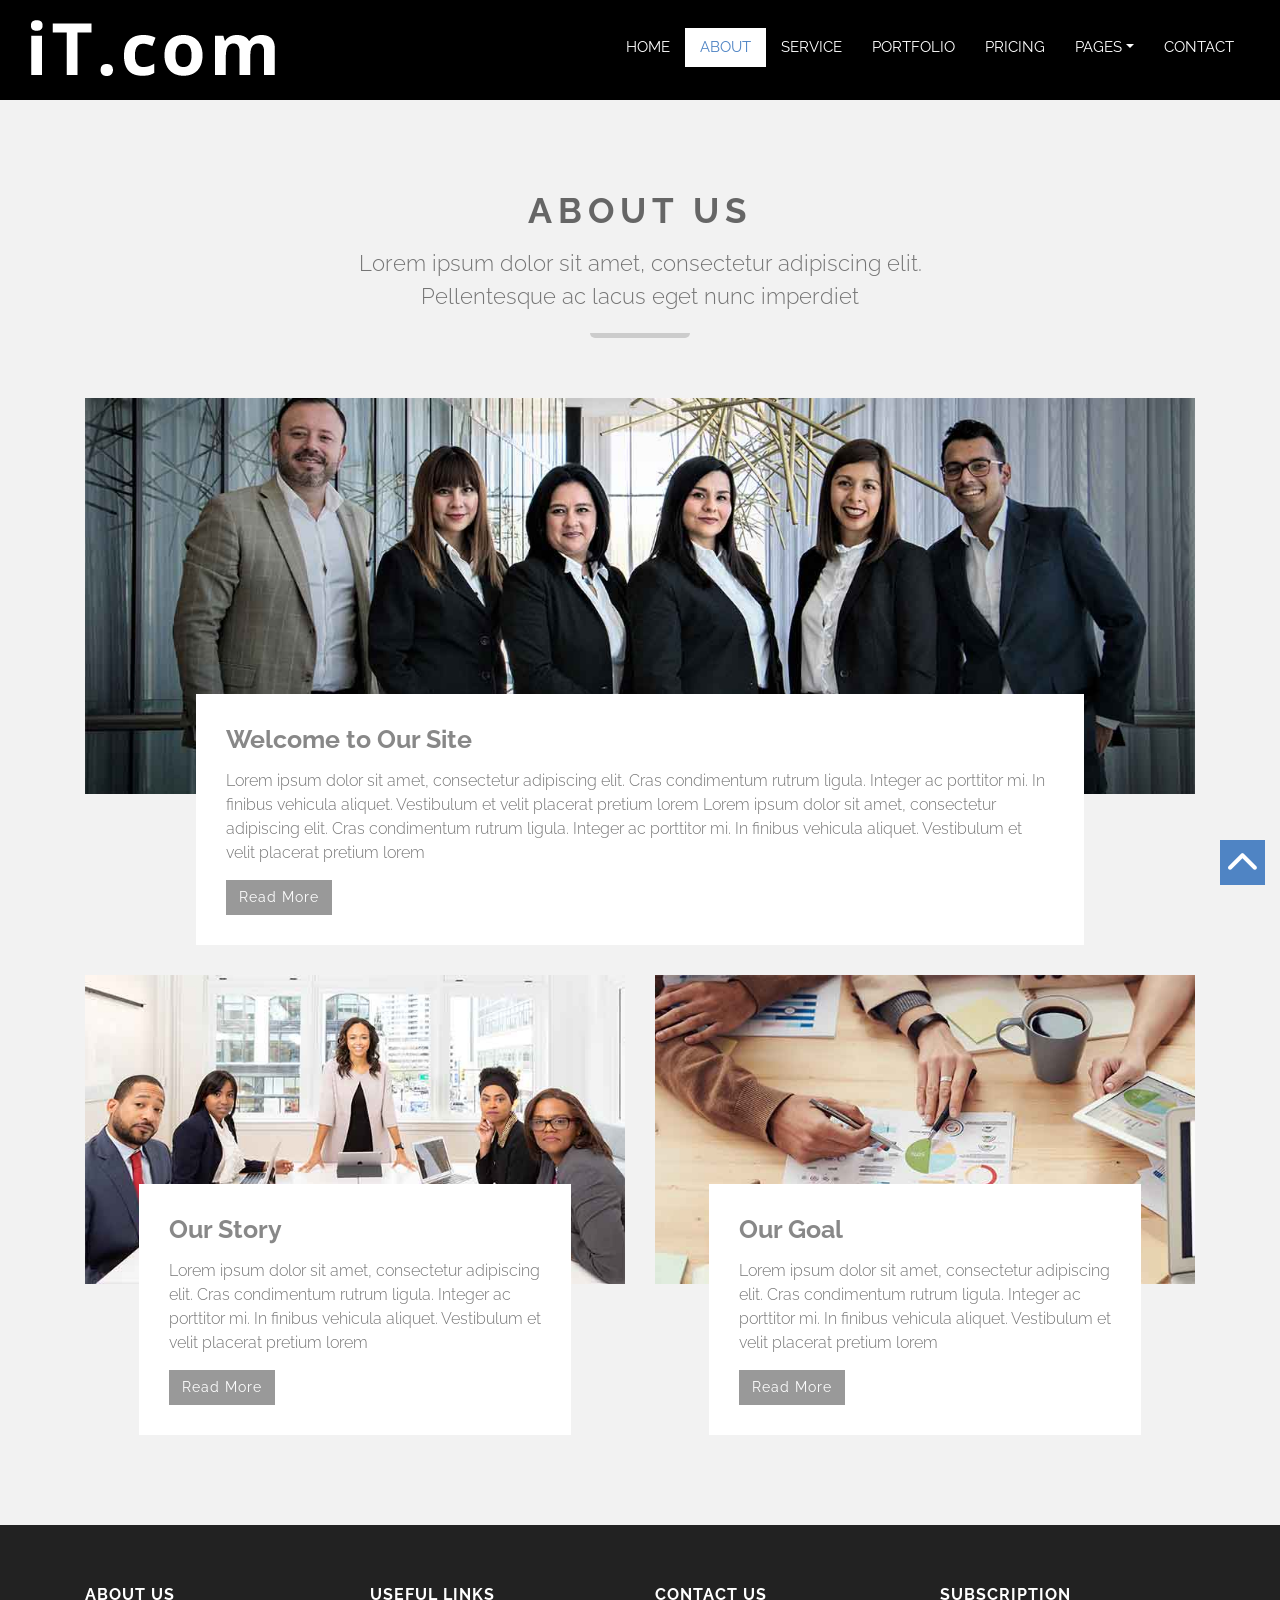
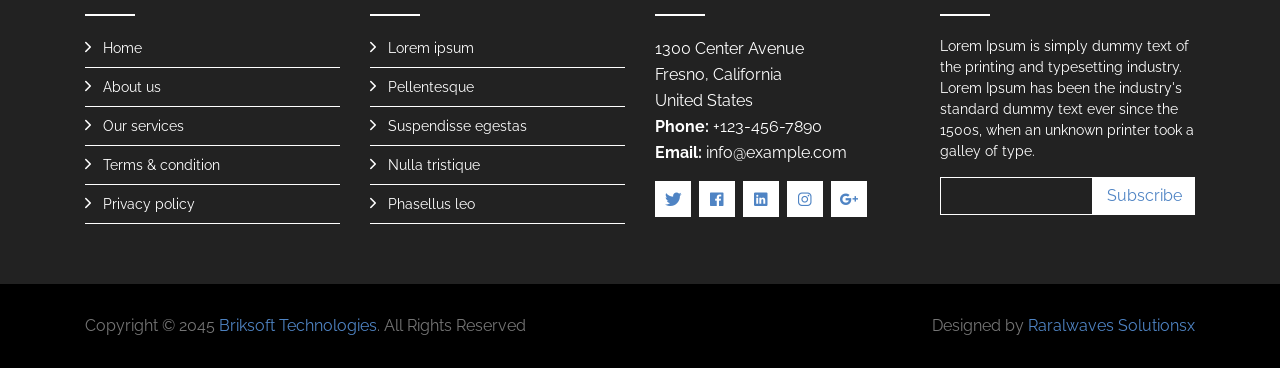
==== commit 32ac37c7: "Update about.html" ====
--- a/about.html
+++ b/about.html
@@ -213,3 +213,4 @@
 
 
 
+
